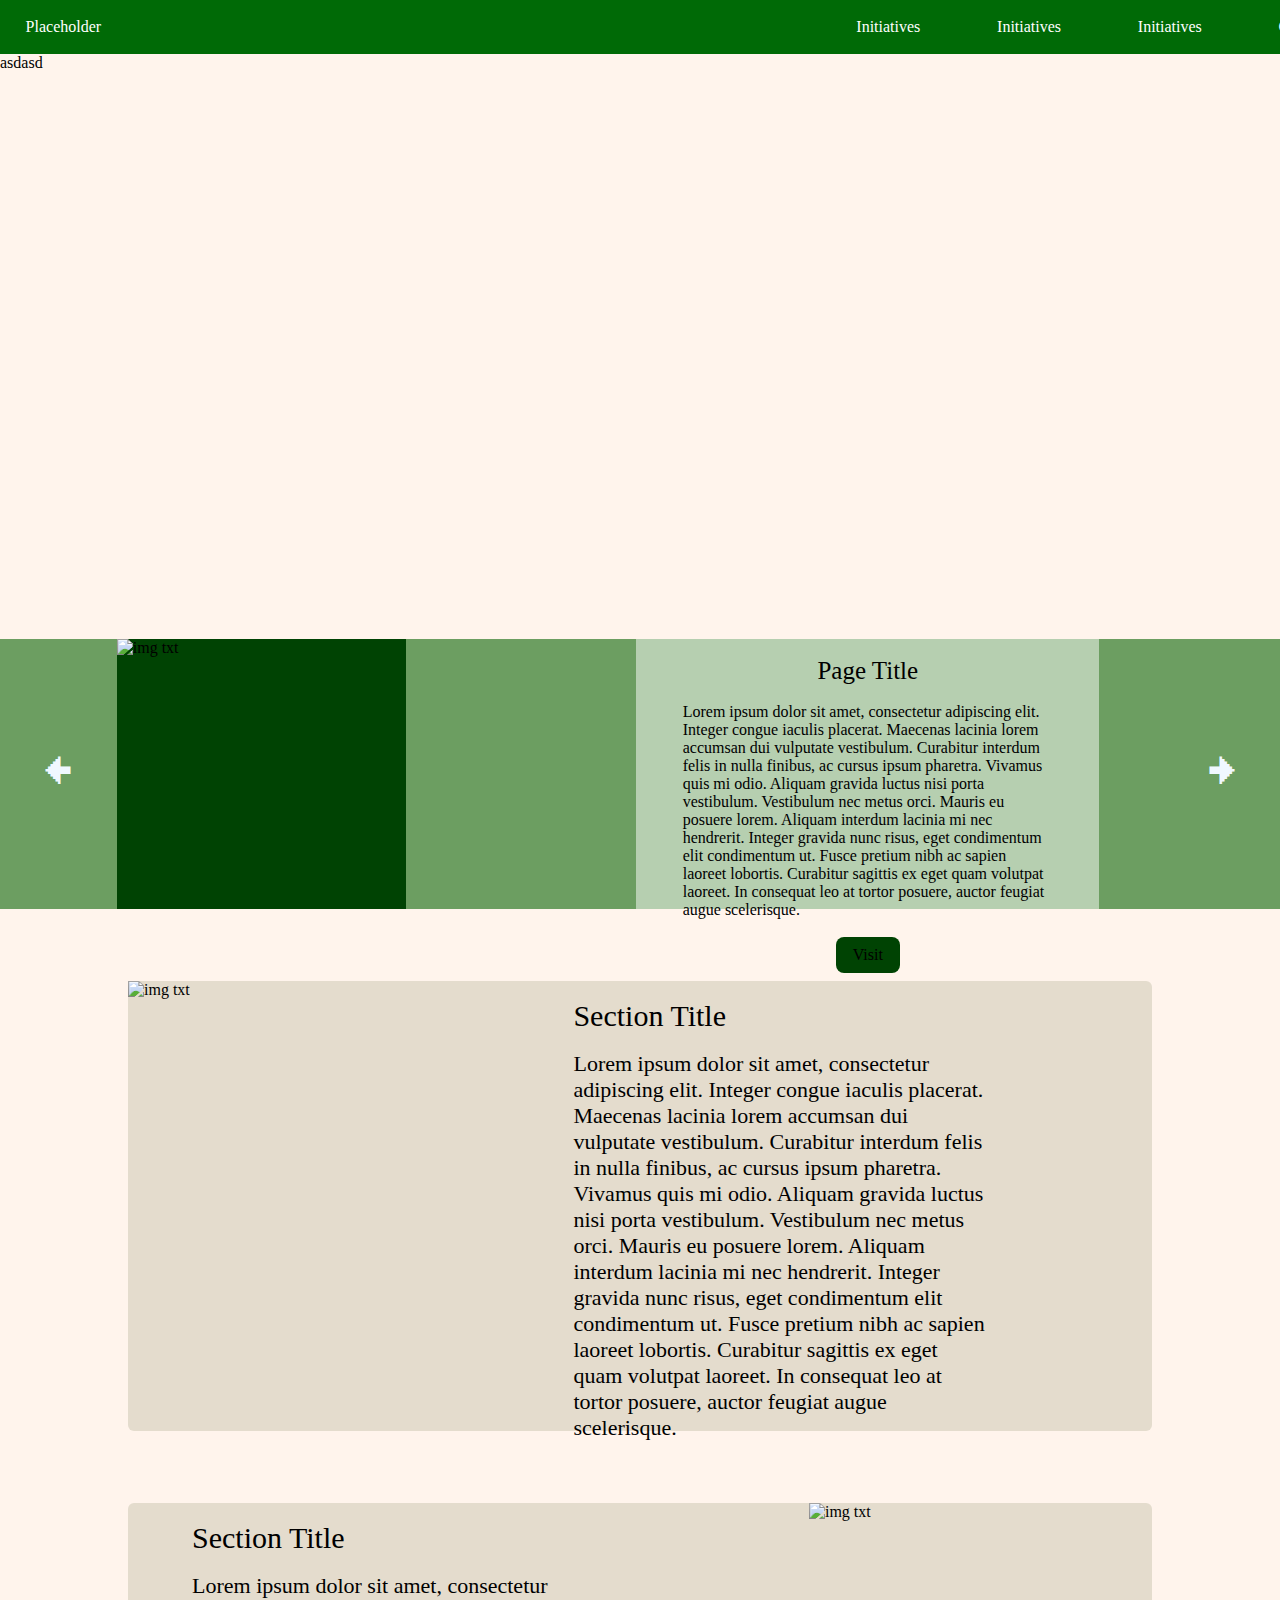
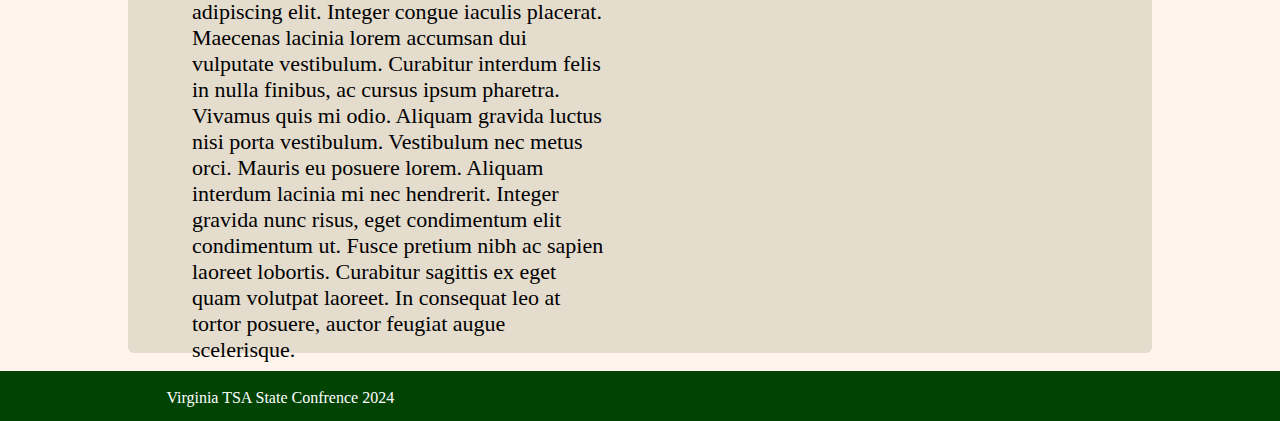
==== index.html @ 51d0a221 "added content to single page" ====
<!DOCTYPE html>
<html lang="en">
<head>
    <meta charset="UTF-8">
    <title>Webmaster-2024</title>
    <link href="/styles/index.css" rel="stylesheet">
    <script type="module" src="./scripts/index.js"></script>
</head>
<body>
    <div id="pg-content">
        <div id="header">
            <div id="nav-bar" class="flex-container">
                <a href="./index.html">
                    <div id="logo">
                        <p> Placeholder </p>
                    </div>
                </a>
                <a href="./initiatives.html">
                    <div class="nav-btn flex-child ml-auto">
                        <p> Initiatives </p>
                    </div>
                </a>
                <a href="./initiatives.html">
                    <div class="nav-btn flex-child ml-auto">
                        <p> Initiatives </p>
                    </div>
                </a>
                <a href="./initiatives.html">
                    <div class="nav-btn flex-child ml-auto">
                        <p> Initiatives </p>
                    </div>
                </a>
                <a href="./initiatives.html">
                    <div class="nav-btn flex-child ml-auto">
                        <p> Credits </p>
                    </div>
                </a>
            </div>
        </div>

        <div id="splash-screen" class="test">
            asdasd
        </div>

        <div id="pages" class="flex-container">
            <div id="slider-switch-l">
                <p>🠜</p>
            </div>
            <div id="slider-img">
                <img src="smth.png" alt="img txt">
            </div>
            <div id="slider-block">
                <div id="slider-title">
                    <p id="slider-title-txt">Page Title</p>
                </div>
                <div id="slider-text">
                    <p id="slider-text-txt">Lorem ipsum dolor sit amet, consectetur adipiscing elit. Integer congue iaculis placerat. Maecenas lacinia lorem accumsan dui vulputate vestibulum. Curabitur interdum felis in nulla finibus, ac cursus ipsum pharetra. Vivamus quis mi odio. Aliquam gravida luctus nisi porta vestibulum. Vestibulum nec metus orci. Mauris eu posuere lorem. Aliquam interdum lacinia mi nec hendrerit. Integer gravida nunc risus, eget condimentum elit condimentum ut. Fusce pretium nibh ac sapien laoreet lobortis. Curabitur sagittis ex eget quam volutpat laoreet. In consequat leo at tortor posuere, auctor feugiat augue scelerisque.</p>
                </div>
                <a id="slider-link">
                    <div id="slider-btn">
                        <p>Visit</p>
                    </div>
                </a>
            </div>
            <div id="slider-switch-r">
                <p>🠞</p>
            </div>
        </div>

        <div class="info-container flex-container background-l">
            <div class="info-container-image">
                <img src="smth.png" alt="img txt">
            </div>
            <div class="info-block">
                <div class="info-block-title">
                    <p>Section Title</p>
                </div>
                <div class="info-block-text">
                    <p>Lorem ipsum dolor sit amet, consectetur adipiscing elit. Integer congue iaculis placerat. Maecenas lacinia lorem accumsan dui vulputate vestibulum. Curabitur interdum felis in nulla finibus, ac cursus ipsum pharetra. Vivamus quis mi odio. Aliquam gravida luctus nisi porta vestibulum. Vestibulum nec metus orci. Mauris eu posuere lorem. Aliquam interdum lacinia mi nec hendrerit. Integer gravida nunc risus, eget condimentum elit condimentum ut. Fusce pretium nibh ac sapien laoreet lobortis. Curabitur sagittis ex eget quam volutpat laoreet. In consequat leo at tortor posuere, auctor feugiat augue scelerisque.</p>
                </div>
            </div>
        </div>

        <div class="info-container flex-container background-l">
            <div class="info-block">
                <div class="info-block-title">
                    <p>Section Title</p>
                </div>
                <div class="info-block-text">
                    <p>Lorem ipsum dolor sit amet, consectetur adipiscing elit. Integer congue iaculis placerat. Maecenas lacinia lorem accumsan dui vulputate vestibulum. Curabitur interdum felis in nulla finibus, ac cursus ipsum pharetra. Vivamus quis mi odio. Aliquam gravida luctus nisi porta vestibulum. Vestibulum nec metus orci. Mauris eu posuere lorem. Aliquam interdum lacinia mi nec hendrerit. Integer gravida nunc risus, eget condimentum elit condimentum ut. Fusce pretium nibh ac sapien laoreet lobortis. Curabitur sagittis ex eget quam volutpat laoreet. In consequat leo at tortor posuere, auctor feugiat augue scelerisque.</p>
                </div>
            </div>
            <div class="info-container-image">
                <img src="smth.png" alt="img txt">
            </div>
        </div>

        <div id="footer" class="background-d flex-container">
            <div id="description">
                <p class="white-txt">Virginia TSA State Confrence 2024</p>
            </div>
        </div>
    </div>
</body>
---- styles/index.css ----
body {
    margin: 0;
    padding: 0;

    font-family: "Berlin Sans FB";
}

p {
    margin: 0;
}

h1 {
    margin: 0;
}

ul {
    list-style-type: none;
    padding: 0;
    margin: 0;
}

li {
    list-style-type: none;
    padding: 0;
    margin: 0;
}

a {
    text-decoration: none;
    color: inherit;
}

#pg-content {
    background: #fff4ec;
}

.test {
    height: 50vh;
}

#header {
    background-color: #006a06;
    color: white;
    height: 6vh;
}

#nav-bar {
    height: 1vh;
    padding-bottom: 3vh;
}

#logo {
    margin-left: 2vw;
    margin-right: 55vw;
    padding-top: 2vh;
}

.nav-btn {
    padding-top: 2vh;
    padding-bottom: 3vh;
    padding-left: 1vw;
    padding-right: 1vw;
    margin-right: 1vw;
    height: 1vh;
    width: auto;
}

.nav-btn:hover {
    background: #004303;

    transition: background 0.5s;
}

.nav-btn * {
    height: 1vh;
    width: auto;

    text-align: center;
}

.flex-container {
    display: flex;
    gap: 3vw;
}

.flex-child {
    flex: 1;
}

.ml-auto {
    margin-left: auto;
}

#splash-screen {
    height: 65vh;
}

#pages {
    height: 30vh;
    background: #6c9e61;
}

#slider-img {
    margin-left: 0;
    width: 25vw;
    height: 30vh;
    margin-right: 10vw;

    background-color: #004303;
}

#slider-block {
    margin-left: 5vw;
    width: 40vw;
    height: 30vh;
    margin-right: 5vw;

    background-color: rgba(255, 255, 255, 0.5);

    color: black;
}

#slider-title {
    width: 80%;
    margin-left: 10%;

    font-size: 25px;
}

#slider-title * {
    max-width: fit-content;
    margin-inline: auto;

    margin-top: 2vh;
    margin-bottom: 2vh;
}

#slider-text {
    width: 80%;
    margin-left: 10%;

    margin-bottom: auto;
}

#slider-text * {
    max-width: fit-content;
    margin-inline: auto;
}

#slider-btn {
    width: 5vw;
    height: 4vh;

    border-radius: 8px;

    background-color: #004303;

    margin-inline: auto;
}

#slider-btn * {
    margin-top: 2vh;
    padding-top: 1vh;

    max-width: fit-content;
    margin-inline: auto;
}

#slider-switch-l {
    margin-top: 12vh;
    height: 1vh;
    margin-left: 3vw;

    color: aliceblue;

    font-size: 40px;

    z-index: 10;
}

#slider-switch-r {
    margin-top: 12vh;
    height: 1vh;
    margin-right: 3vw;

    color: aliceblue;

    font-size: 40px;

    z-index: 10;
}

.info-container {
    margin-inline: auto;
    width: 80%;
    height: 50vh;

    margin-top: 8vh;
    margin-bottom: 2vh;

    border-radius: 6px;
}

.info-container-image {
    width: 30vw;
}

.info-block {
    width: 45vw;

    margin-right: 5vw;
    margin-left: 5vw;
}

.info-block-title * {
    font-size: 30px;

    margin-top: 2vh;
    margin-inline: auto;
}

.info-block-text * {
    margin-top: 2vh;

    font-size: 22px;

    width: 80%;
}

.black-txt {
    color: black;
}

.white-txt {
    color: white;
}

.background-l {
    background-color: #e4dccd;
}

.background-h {
    background-color: #006a06;
}

.background-d {
    background-color: #004303;
}

#footer {
    height: 5.5vh;

    padding-left: 3vw;
}

#description {
    margin-top: 2vh;
    margin-bottom: 2vh;
    margin-left: 10vw;
}

#creators {
    margin-left: 50vw;
}
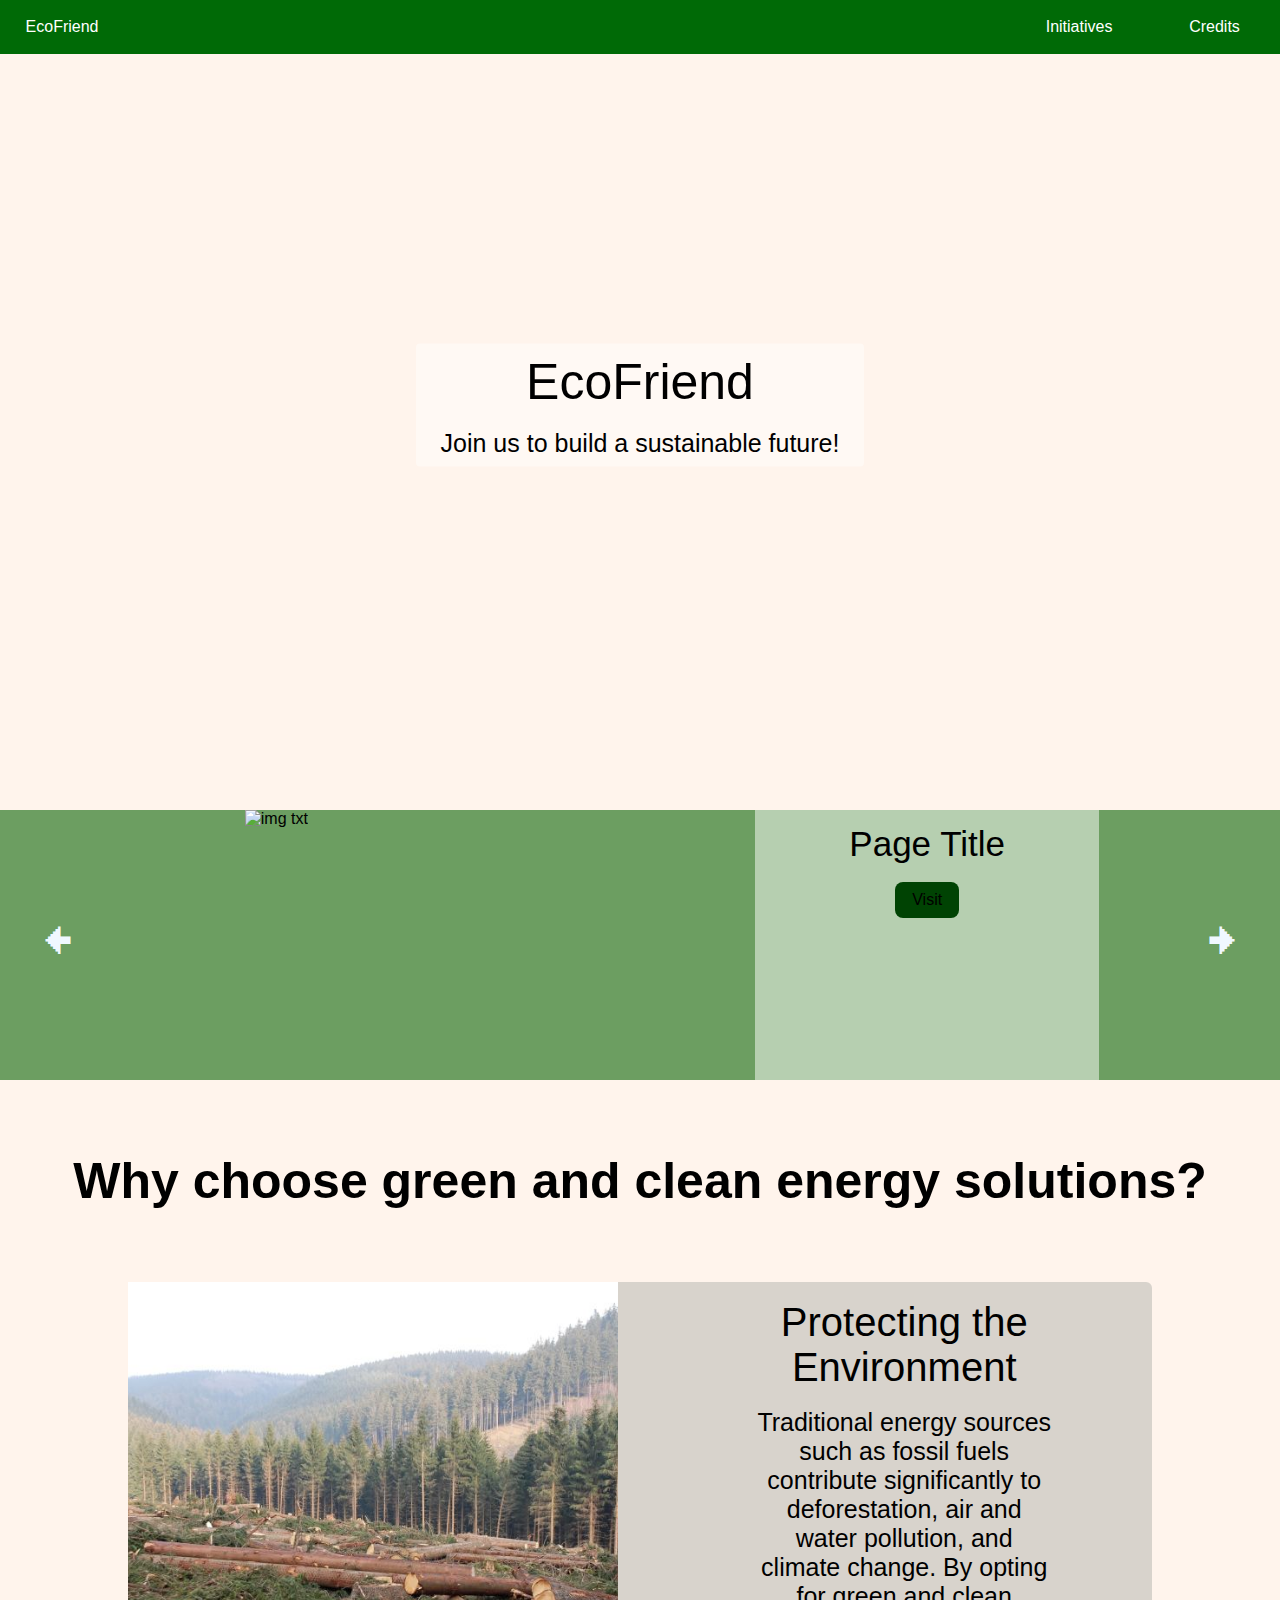
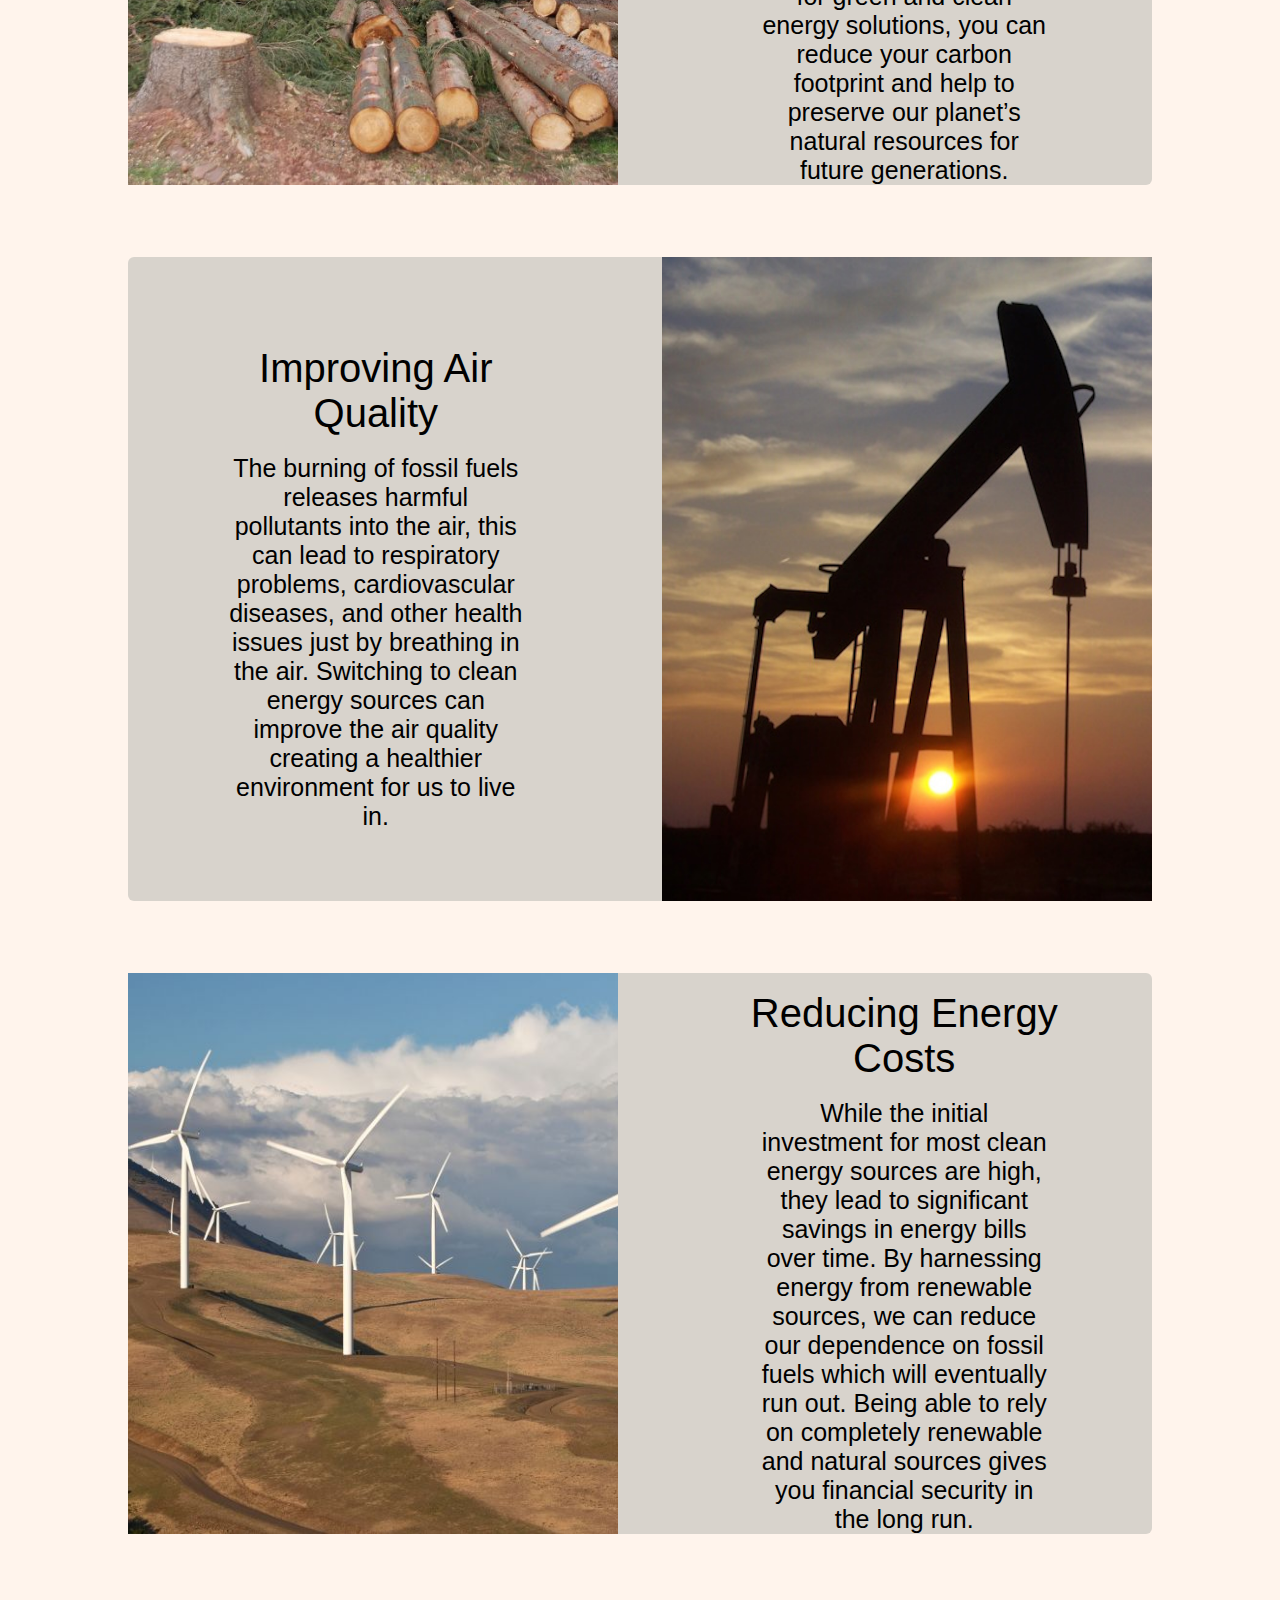
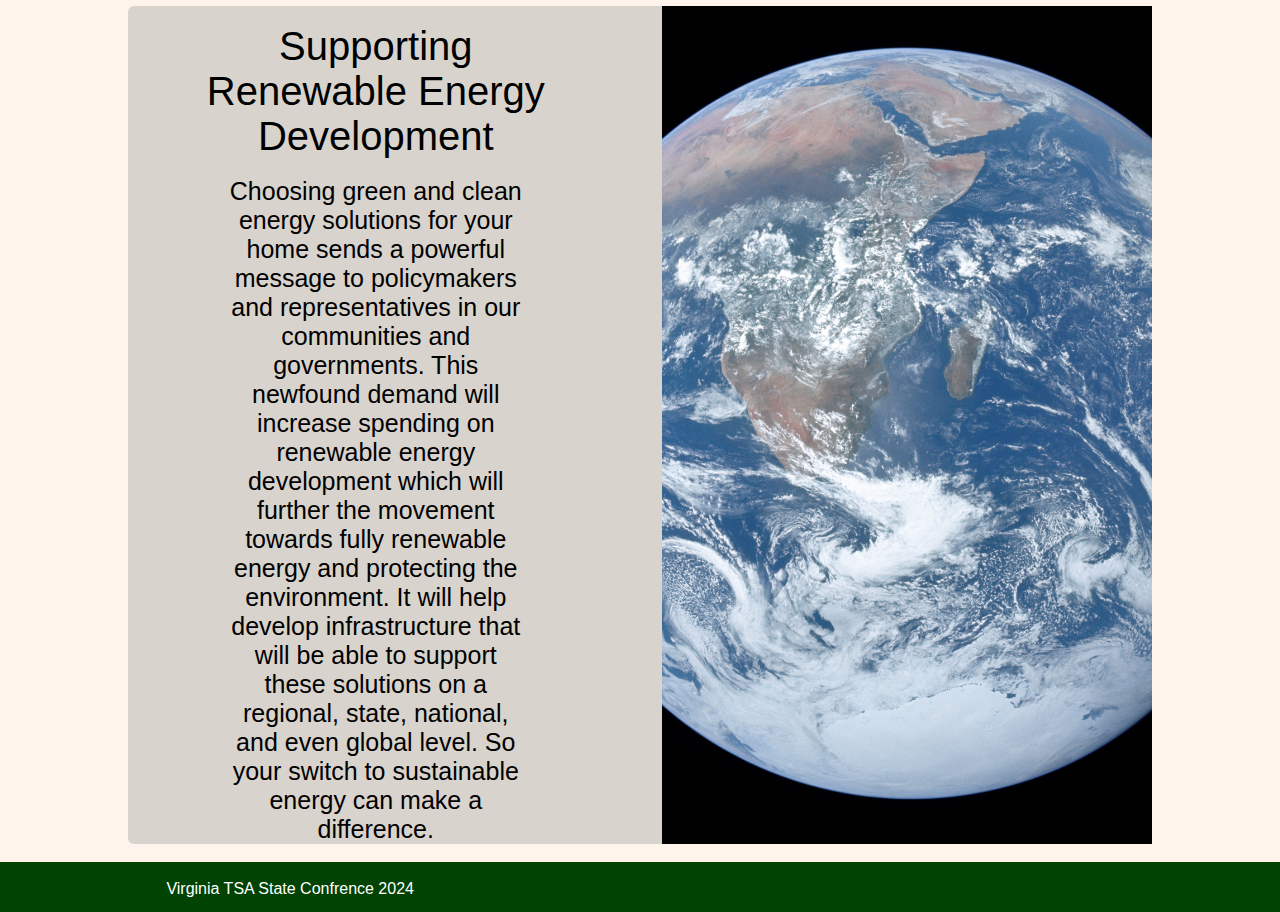
==== commit 626a1ea6: "Home page done" ====
--- a/index.html
+++ b/index.html
@@ -12,17 +12,7 @@
             <div id="nav-bar" class="flex-container">
                 <a href="./index.html">
                     <div id="logo">
-                        <p> Placeholder </p>
-                    </div>
-                </a>
-                <a href="./initiatives.html">
-                    <div class="nav-btn flex-child ml-auto">
-                        <p> Initiatives </p>
-                    </div>
-                </a>
-                <a href="./initiatives.html">
-                    <div class="nav-btn flex-child ml-auto">
-                        <p> Initiatives </p>
+                        <p> EcoFriend </p>
                     </div>
                 </a>
                 <a href="./initiatives.html">
@@ -38,23 +28,30 @@
             </div>
         </div>
 
-        <div id="splash-screen" class="test">
-            asdasd
+        <div id="splash-screen">
+            <div id="home">
+                <div id="home-title">
+                    EcoFriend
+                </div>
+                <div id="statement">
+                    Join us to build a sustainable future!
+                </div>
+            </div>
         </div>
 
         <div id="pages" class="flex-container">
             <div id="slider-switch-l">
                 <p>🠜</p>
             </div>
-            <div id="slider-img">
-                <img src="smth.png" alt="img txt">
+            <div id="slider-img-space">
+                <img id="slider-img" src="" alt="img txt">
             </div>
             <div id="slider-block">
                 <div id="slider-title">
                     <p id="slider-title-txt">Page Title</p>
                 </div>
                 <div id="slider-text">
-                    <p id="slider-text-txt">Lorem ipsum dolor sit amet, consectetur adipiscing elit. Integer congue iaculis placerat. Maecenas lacinia lorem accumsan dui vulputate vestibulum. Curabitur interdum felis in nulla finibus, ac cursus ipsum pharetra. Vivamus quis mi odio. Aliquam gravida luctus nisi porta vestibulum. Vestibulum nec metus orci. Mauris eu posuere lorem. Aliquam interdum lacinia mi nec hendrerit. Integer gravida nunc risus, eget condimentum elit condimentum ut. Fusce pretium nibh ac sapien laoreet lobortis. Curabitur sagittis ex eget quam volutpat laoreet. In consequat leo at tortor posuere, auctor feugiat augue scelerisque.</p>
+                    <p id="slider-text-txt"></p>
                 </div>
                 <a id="slider-link">
                     <div id="slider-btn">
@@ -67,16 +64,18 @@
             </div>
         </div>
 
+        <h1 style="text-align: center; margin-top: 8vh; font-size: 50px">Why choose green and clean energy solutions?</h1>
+
         <div class="info-container flex-container background-l">
             <div class="info-container-image">
-                <img src="smth.png" alt="img txt">
+                <img src="./resources/deforestation.jpg" alt="img txt">
             </div>
             <div class="info-block">
                 <div class="info-block-title">
-                    <p>Section Title</p>
+                    <p>Protecting the Environment</p>
                 </div>
                 <div class="info-block-text">
-                    <p>Lorem ipsum dolor sit amet, consectetur adipiscing elit. Integer congue iaculis placerat. Maecenas lacinia lorem accumsan dui vulputate vestibulum. Curabitur interdum felis in nulla finibus, ac cursus ipsum pharetra. Vivamus quis mi odio. Aliquam gravida luctus nisi porta vestibulum. Vestibulum nec metus orci. Mauris eu posuere lorem. Aliquam interdum lacinia mi nec hendrerit. Integer gravida nunc risus, eget condimentum elit condimentum ut. Fusce pretium nibh ac sapien laoreet lobortis. Curabitur sagittis ex eget quam volutpat laoreet. In consequat leo at tortor posuere, auctor feugiat augue scelerisque.</p>
+                    <p>Traditional energy sources such as fossil fuels contribute significantly to deforestation, air and water pollution, and climate change. By opting for green and clean energy solutions, you can reduce your carbon footprint and help to preserve our planet’s natural resources for future generations.</p>
                 </div>
             </div>
         </div>
@@ -84,14 +83,42 @@
         <div class="info-container flex-container background-l">
             <div class="info-block">
                 <div class="info-block-title">
-                    <p>Section Title</p>
+                    <p>Improving Air Quality</p>
                 </div>
                 <div class="info-block-text">
-                    <p>Lorem ipsum dolor sit amet, consectetur adipiscing elit. Integer congue iaculis placerat. Maecenas lacinia lorem accumsan dui vulputate vestibulum. Curabitur interdum felis in nulla finibus, ac cursus ipsum pharetra. Vivamus quis mi odio. Aliquam gravida luctus nisi porta vestibulum. Vestibulum nec metus orci. Mauris eu posuere lorem. Aliquam interdum lacinia mi nec hendrerit. Integer gravida nunc risus, eget condimentum elit condimentum ut. Fusce pretium nibh ac sapien laoreet lobortis. Curabitur sagittis ex eget quam volutpat laoreet. In consequat leo at tortor posuere, auctor feugiat augue scelerisque.</p>
+                    <p>The burning of fossil fuels releases harmful pollutants into the air, this can lead to respiratory problems, cardiovascular diseases, and other health issues just by breathing in the air. Switching to clean energy sources can improve the air quality creating a healthier environment for us to live in.</p>
                 </div>
             </div>
             <div class="info-container-image">
-                <img src="smth.png" alt="img txt">
+                <img src="./resources/oilWell.JPG" alt="img txt">
+            </div>
+        </div>
+
+        <div class="info-container flex-container background-l">
+            <div class="info-container-image">
+                <img src="./resources/windfarm.jpg" alt="img txt">
+            </div>
+            <div class="info-block">
+                <div class="info-block-title">
+                    <p>Reducing Energy Costs</p>
+                </div>
+                <div class="info-block-text">
+                    <p>While the initial investment for most clean energy sources are high, they lead to significant savings in energy bills over time. By harnessing energy from renewable sources, we can reduce our dependence on fossil fuels which will eventually run out. Being able to rely on completely renewable and natural sources gives you financial security in the long run.</p>
+                </div>
+            </div>
+        </div>
+
+        <div class="info-container flex-container background-l">
+            <div class="info-block">
+                <div class="info-block-title">
+                    <p>Supporting Renewable Energy Development</p>
+                </div>
+                <div class="info-block-text">
+                    <p>Choosing green and clean energy solutions for your home sends a powerful message to policymakers and representatives in our communities and governments. This newfound demand will increase spending on renewable energy development which will further the movement towards fully renewable energy and protecting the environment. It will help develop infrastructure that will be able to support these solutions on a regional, state, national, and even global level. So your switch to sustainable energy can make a difference.</p>
+                </div>
+            </div>
+            <div class="info-container-image">
+                <img src="./resources/earth.jpg" alt="img txt">
             </div>
         </div>
 
--- a/styles/index.css
+++ b/styles/index.css
@@ -2,7 +2,7 @@
     margin: 0;
     padding: 0;
 
-    font-family: "Berlin Sans FB";
+    font-family: Century Gothic, sans-serif;
 }
 
 p {
@@ -32,16 +32,20 @@
 
 #pg-content {
     background: #fff4ec;
-}
-
-.test {
-    height: 50vh;
+
+    min-height: 100vh;
 }
 
 #header {
     background-color: #006a06;
     color: white;
     height: 6vh;
+
+    width: 100%;
+
+    position: fixed;
+
+    z-index: 10;
 }
 
 #nav-bar {
@@ -51,15 +55,12 @@
 
 #logo {
     margin-left: 2vw;
-    margin-right: 55vw;
+    margin-right: 70vw;
     padding-top: 2vh;
 }
 
 .nav-btn {
-    padding-top: 2vh;
-    padding-bottom: 3vh;
-    padding-left: 1vw;
-    padding-right: 1vw;
+    padding: 2vh 1vw 3vh;
     margin-right: 1vw;
     height: 1vh;
     width: auto;
@@ -92,7 +93,45 @@
 }
 
 #splash-screen {
-    height: 65vh;
+    height: 90vh;
+    background-image: url("http://localhost:63342/webmaster-2024/resources/splash.jpg");
+    width: 100%;
+    background-attachment: fixed;
+    background-position: center;
+    background-repeat: no-repeat;
+    background-size: cover;
+}
+
+#home {
+    margin: 0;
+    position: absolute;
+    top: 45%;
+    left: 50%;
+    -ms-transform: translate(-50%, -50%);
+    transform: translate(-50%, -50%);
+
+    background: rgba(255, 255, 255, 0.45);
+
+    width: 35%;
+
+    border-radius: 4px;
+}
+
+#home-title {
+    margin-bottom: 2vh;
+    padding-top: 1vh;
+
+    text-align: center;
+
+    font-size: 50px;
+}
+
+#statement {
+    text-align: center;
+
+    font-size: 25px;
+
+    padding-bottom: 1vh;
 }
 
 #pages {
@@ -100,13 +139,23 @@
     background: #6c9e61;
 }
 
+#slider-img-space {
+    margin-left: 10vw;
+    width: 40vw;
+    height: 30vh;
+    margin-right: 5vw;
+}
+
 #slider-img {
-    margin-left: 0;
-    width: 25vw;
-    height: 30vh;
-    margin-right: 10vw;
-
-    background-color: #004303;
+    background-attachment: fixed;
+    background-position: center;
+    background-repeat: no-repeat;
+    background-size: cover;
+
+    max-width: 100%;
+    max-height: 100%;
+    width: auto;
+    height: 100%;
 }
 
 #slider-block {
@@ -124,14 +173,16 @@
     width: 80%;
     margin-left: 10%;
 
-    font-size: 25px;
+    font-size: 35px;
+
+    text-align: center;
 }
 
 #slider-title * {
     max-width: fit-content;
     margin-inline: auto;
 
-    margin-top: 2vh;
+    margin-top: 1.5vh;
     margin-bottom: 2vh;
 }
 
@@ -140,6 +191,10 @@
     margin-left: 10%;
 
     margin-bottom: auto;
+
+    font-size: 20px;
+
+    text-align: center;
 }
 
 #slider-text * {
@@ -175,7 +230,9 @@
 
     font-size: 40px;
 
-    z-index: 10;
+    z-index: 8;
+
+    cursor: pointer;
 }
 
 #slider-switch-r {
@@ -187,13 +244,15 @@
 
     font-size: 40px;
 
-    z-index: 10;
+    z-index: 8;
+
+    cursor: pointer;
 }
 
 .info-container {
     margin-inline: auto;
     width: 80%;
-    height: 50vh;
+    height: auto;
 
     margin-top: 8vh;
     margin-bottom: 2vh;
@@ -202,29 +261,61 @@
 }
 
 .info-container-image {
-    width: 30vw;
+    width: 75%;
+    height: auto;
+
+    margin-right: 0;
+    margin-left: auto;
+
+    overflow: hidden;
+
+    object-fit: cover;
+
+    display: flex;
+    justify-content: center;
+}
+
+.info-container-image * {
+    min-height: 100%;
+
+    margin-left: auto;
+
+    overflow: hidden;
+
+    object-fit: cover;
+
+    text-align: center;
 }
 
 .info-block {
     width: 45vw;
 
-    margin-right: 5vw;
-    margin-left: 5vw;
+    margin: auto 5vw;
 }
 
 .info-block-title * {
-    font-size: 30px;
+    font-size: 40px;
 
     margin-top: 2vh;
     margin-inline: auto;
+
+    text-align: center;
 }
 
 .info-block-text * {
     margin-top: 2vh;
 
-    font-size: 22px;
+    font-size: 25px;
 
     width: 80%;
+
+    margin-inline: auto;
+}
+
+
+.info-block-text {
+    text-align: center;
+
 }
 
 .black-txt {
@@ -236,7 +327,7 @@
 }
 
 .background-l {
-    background-color: #e4dccd;
+    background-color: #d8d3cc;
 }
 
 .background-h {
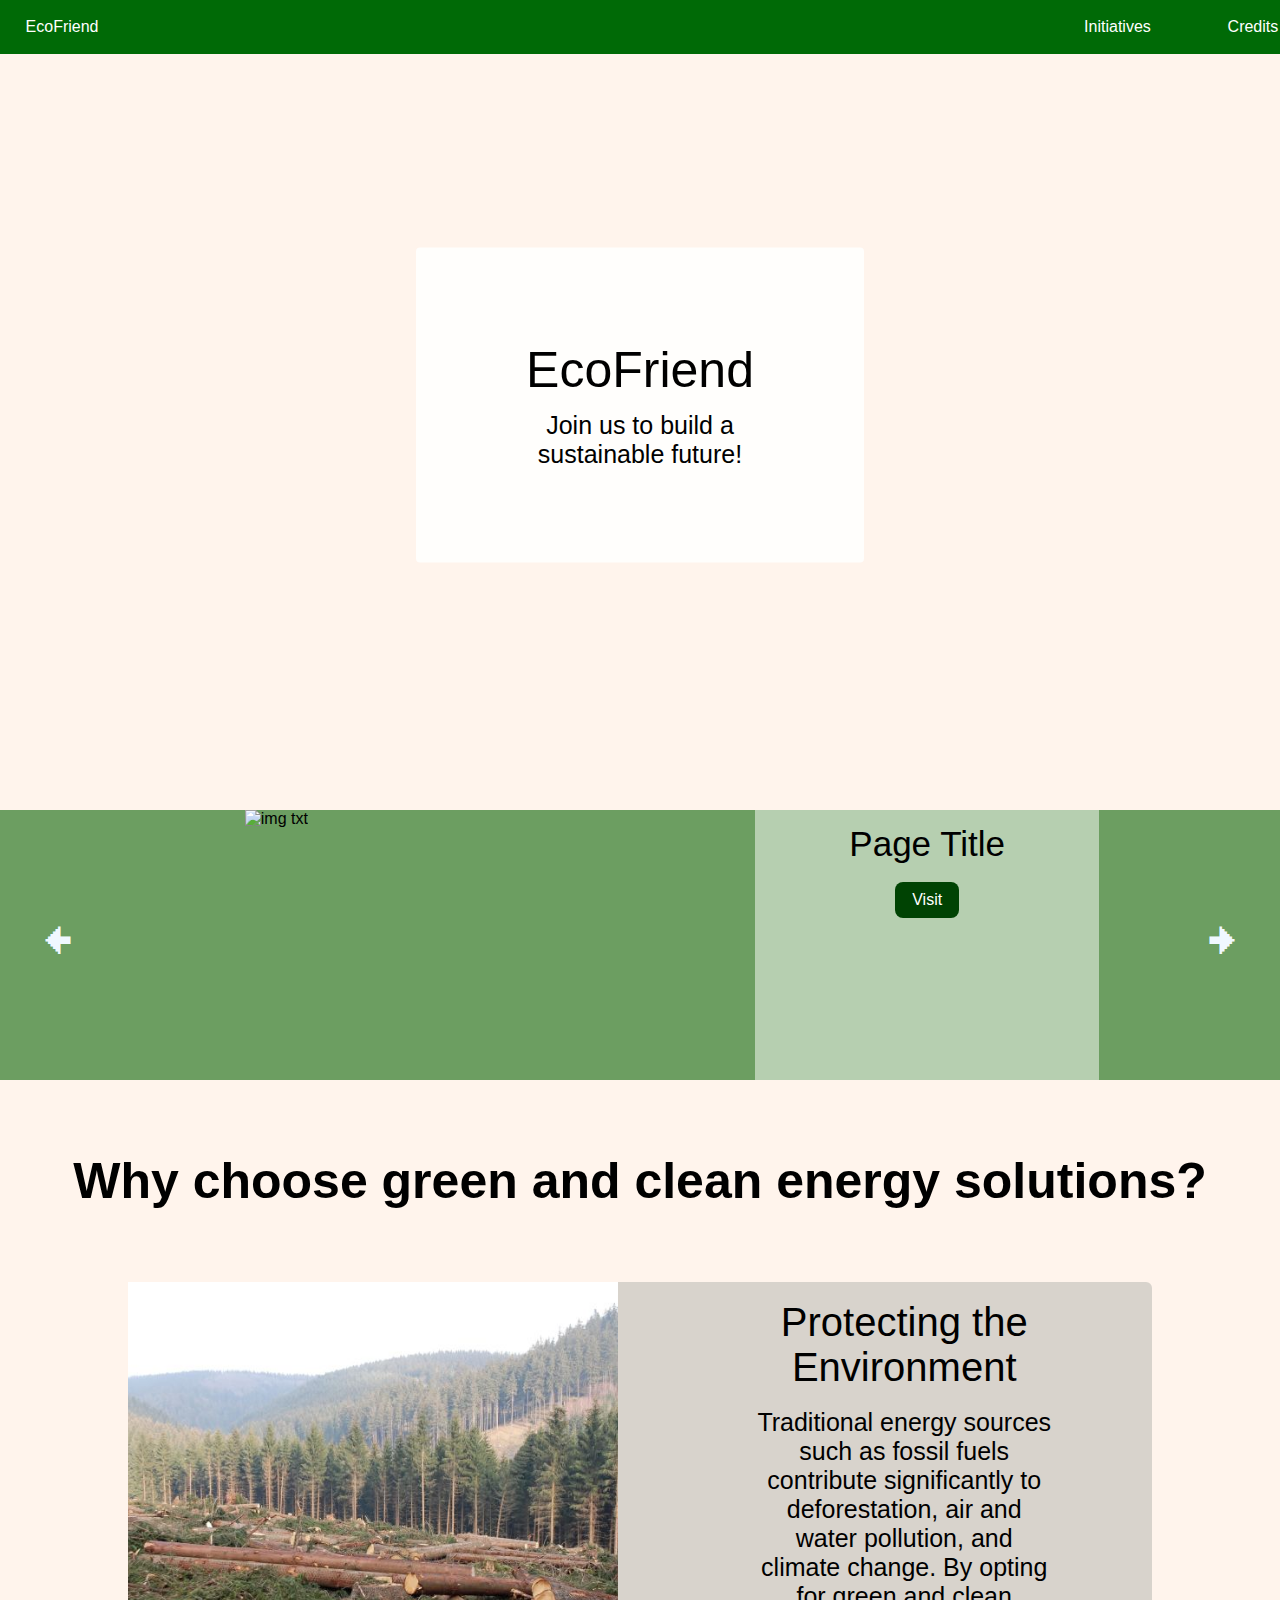
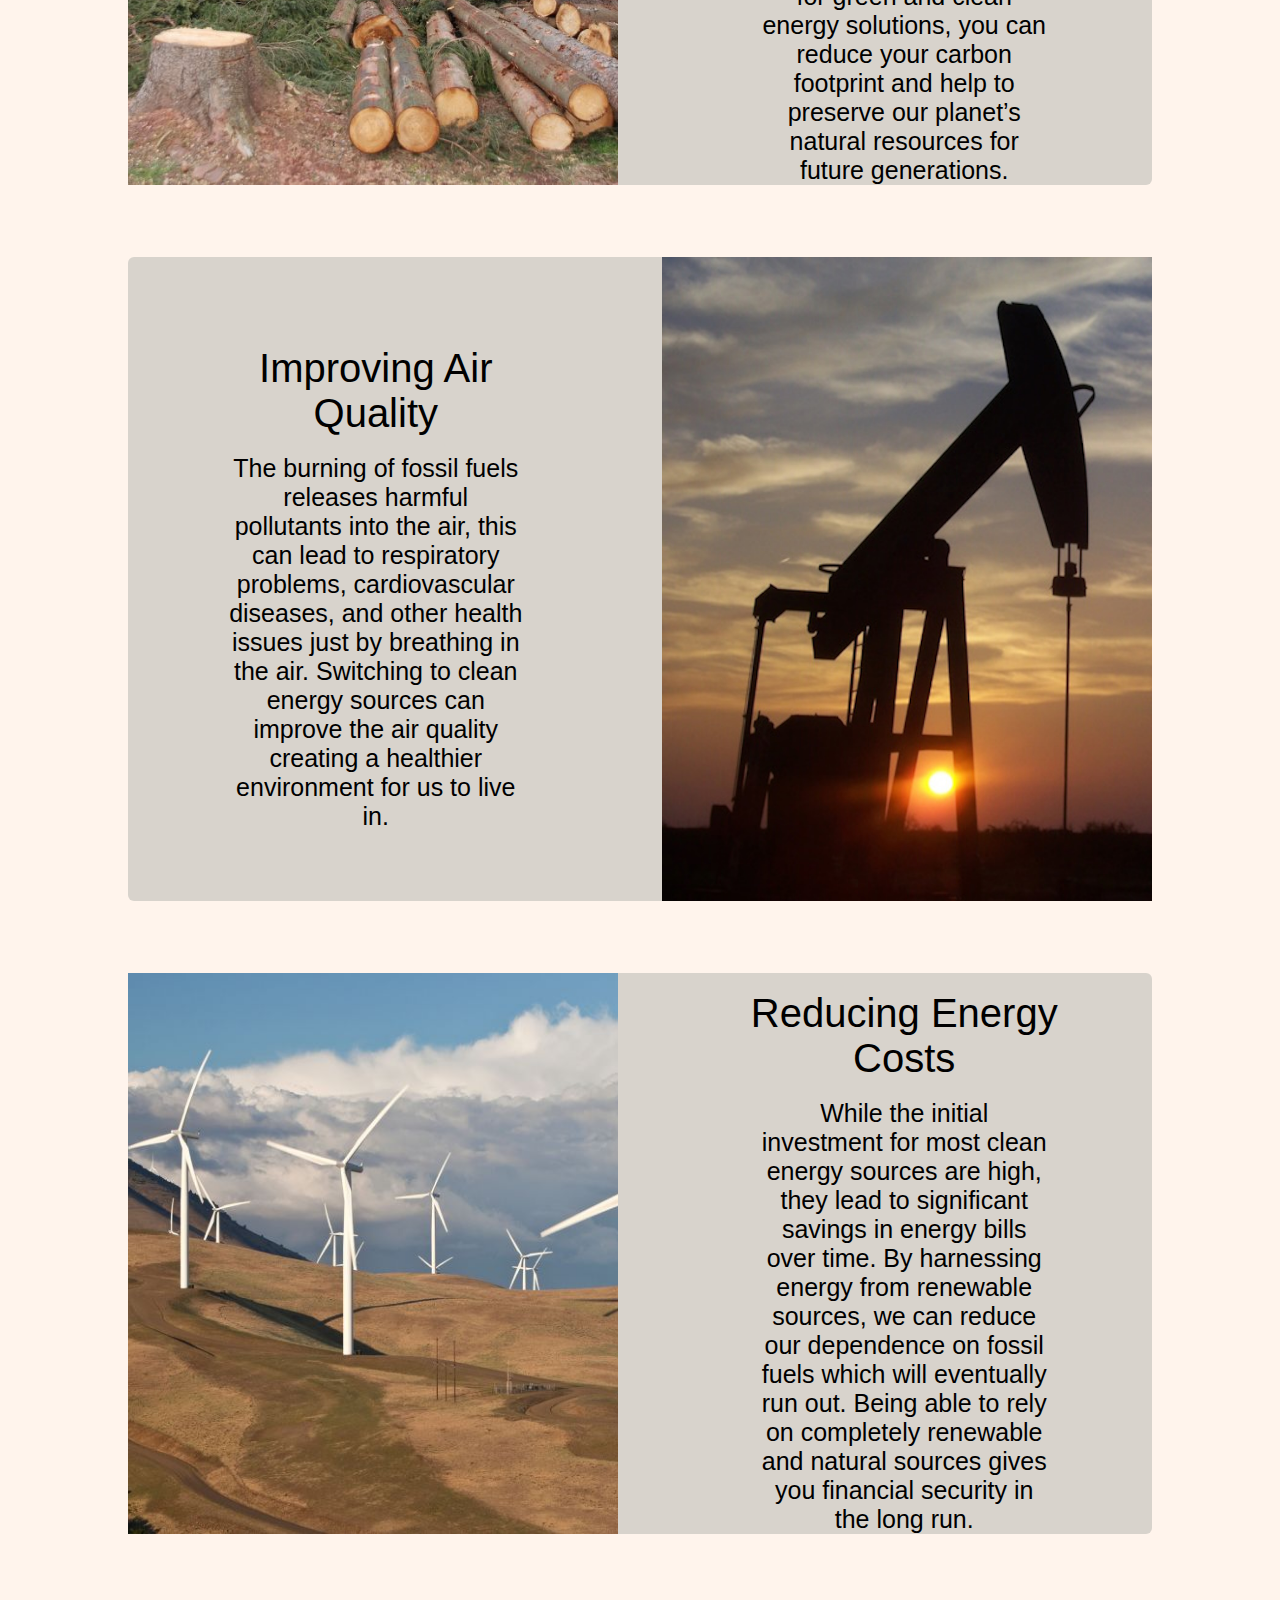
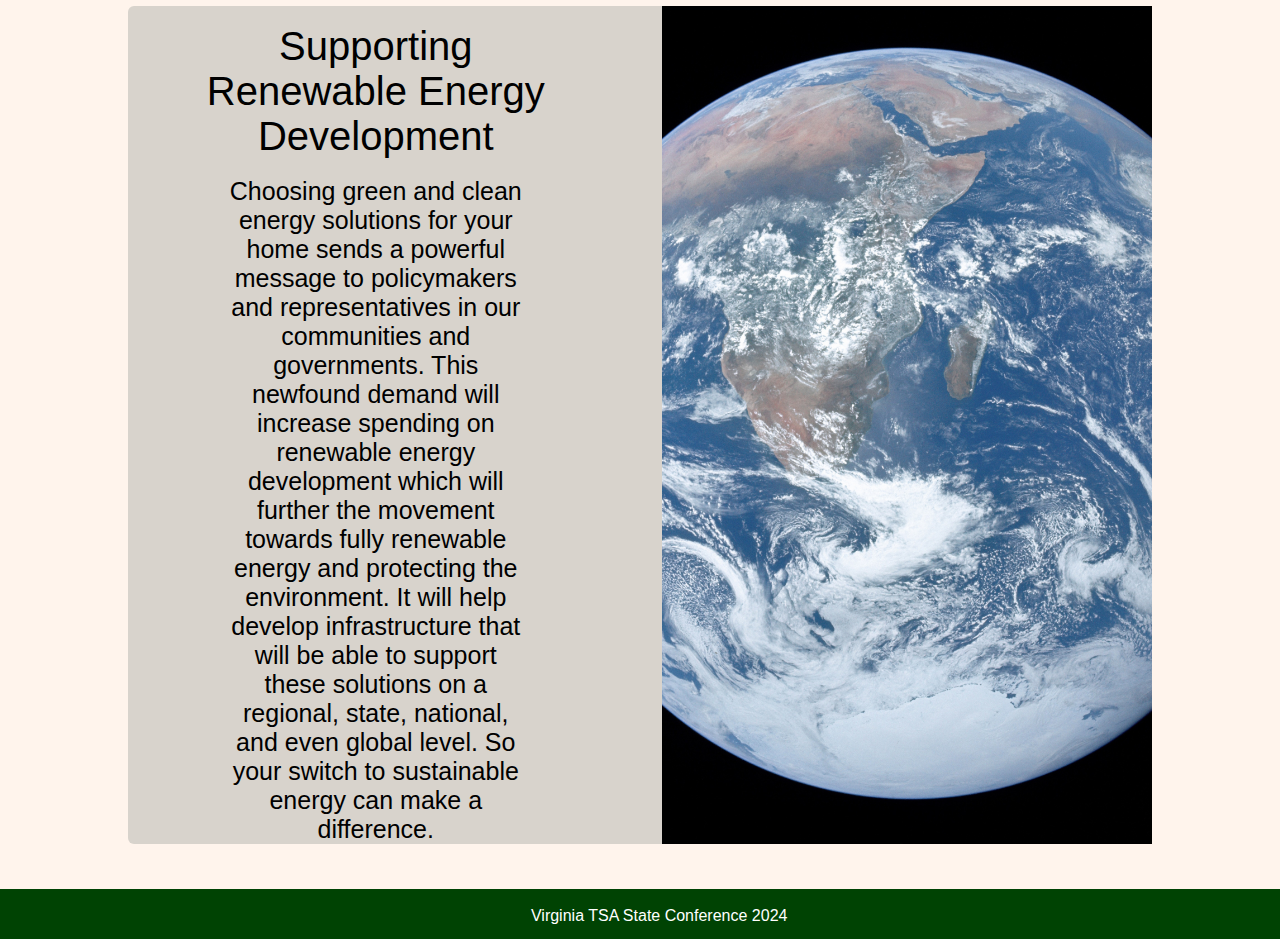
==== commit bd7a12de: "basically done" ====
--- a/index.html
+++ b/index.html
@@ -20,7 +20,7 @@
                         <p> Initiatives </p>
                     </div>
                 </a>
-                <a href="./initiatives.html">
+                <a href="./credits.html">
                     <div class="nav-btn flex-child ml-auto">
                         <p> Credits </p>
                     </div>
@@ -108,7 +108,7 @@
             </div>
         </div>
 
-        <div class="info-container flex-container background-l">
+        <div class="info-container flex-container background-l" style="margin-bottom: 5vh">
             <div class="info-block">
                 <div class="info-block-title">
                     <p>Supporting Renewable Energy Development</p>
@@ -124,7 +124,7 @@
 
         <div id="footer" class="background-d flex-container">
             <div id="description">
-                <p class="white-txt">Virginia TSA State Confrence 2024</p>
+                <p class="white-txt">Virginia TSA State Conference 2024</p>
             </div>
         </div>
     </div>
--- a/styles/index.css
+++ b/styles/index.css
@@ -55,7 +55,7 @@
 
 #logo {
     margin-left: 2vw;
-    margin-right: 70vw;
+    margin-right: 73vw;
     padding-top: 2vh;
 }
 
@@ -110,14 +110,30 @@
     -ms-transform: translate(-50%, -50%);
     transform: translate(-50%, -50%);
 
-    background: rgba(255, 255, 255, 0.45);
+    background: rgba(255, 255, 255, 0.85);
 
     width: 35%;
+    height: 35%;
 
     border-radius: 4px;
+
+    transition: all 0.5s ease-in-out;
+}
+
+#home:hover {
+    opacity: 0;
+
+    width: 35%;
+    height: 15%;
 }
 
 #home-title {
+    position: absolute;
+    top: 37.5%;
+    left: 50%;
+    -ms-transform: translate(-50%, -50%);
+    transform: translate(-50%, -50%);
+
     margin-bottom: 2vh;
     padding-top: 1vh;
 
@@ -127,6 +143,12 @@
 }
 
 #statement {
+    position: absolute;
+    top: 62.5%;
+    left: 50%;
+    -ms-transform: translate(-50%, -50%);
+    transform: translate(-50%, -50%);
+
     text-align: center;
 
     font-size: 25px;
@@ -211,6 +233,18 @@
     background-color: #004303;
 
     margin-inline: auto;
+
+    transition: all 0.5s ease-in-out;
+
+    color: white;
+}
+
+#slider-btn:hover {
+    background-color: #4d7850;
+
+    scale: 1.2;
+
+    color: black;
 }
 
 #slider-btn * {
@@ -346,8 +380,10 @@
 
 #description {
     margin-top: 2vh;
-    margin-bottom: 2vh;
-    margin-left: 10vw;
+    margin-bottom: 2.5vh;
+    margin-inline: auto;
+
+    text-align: center;
 }
 
 #creators {
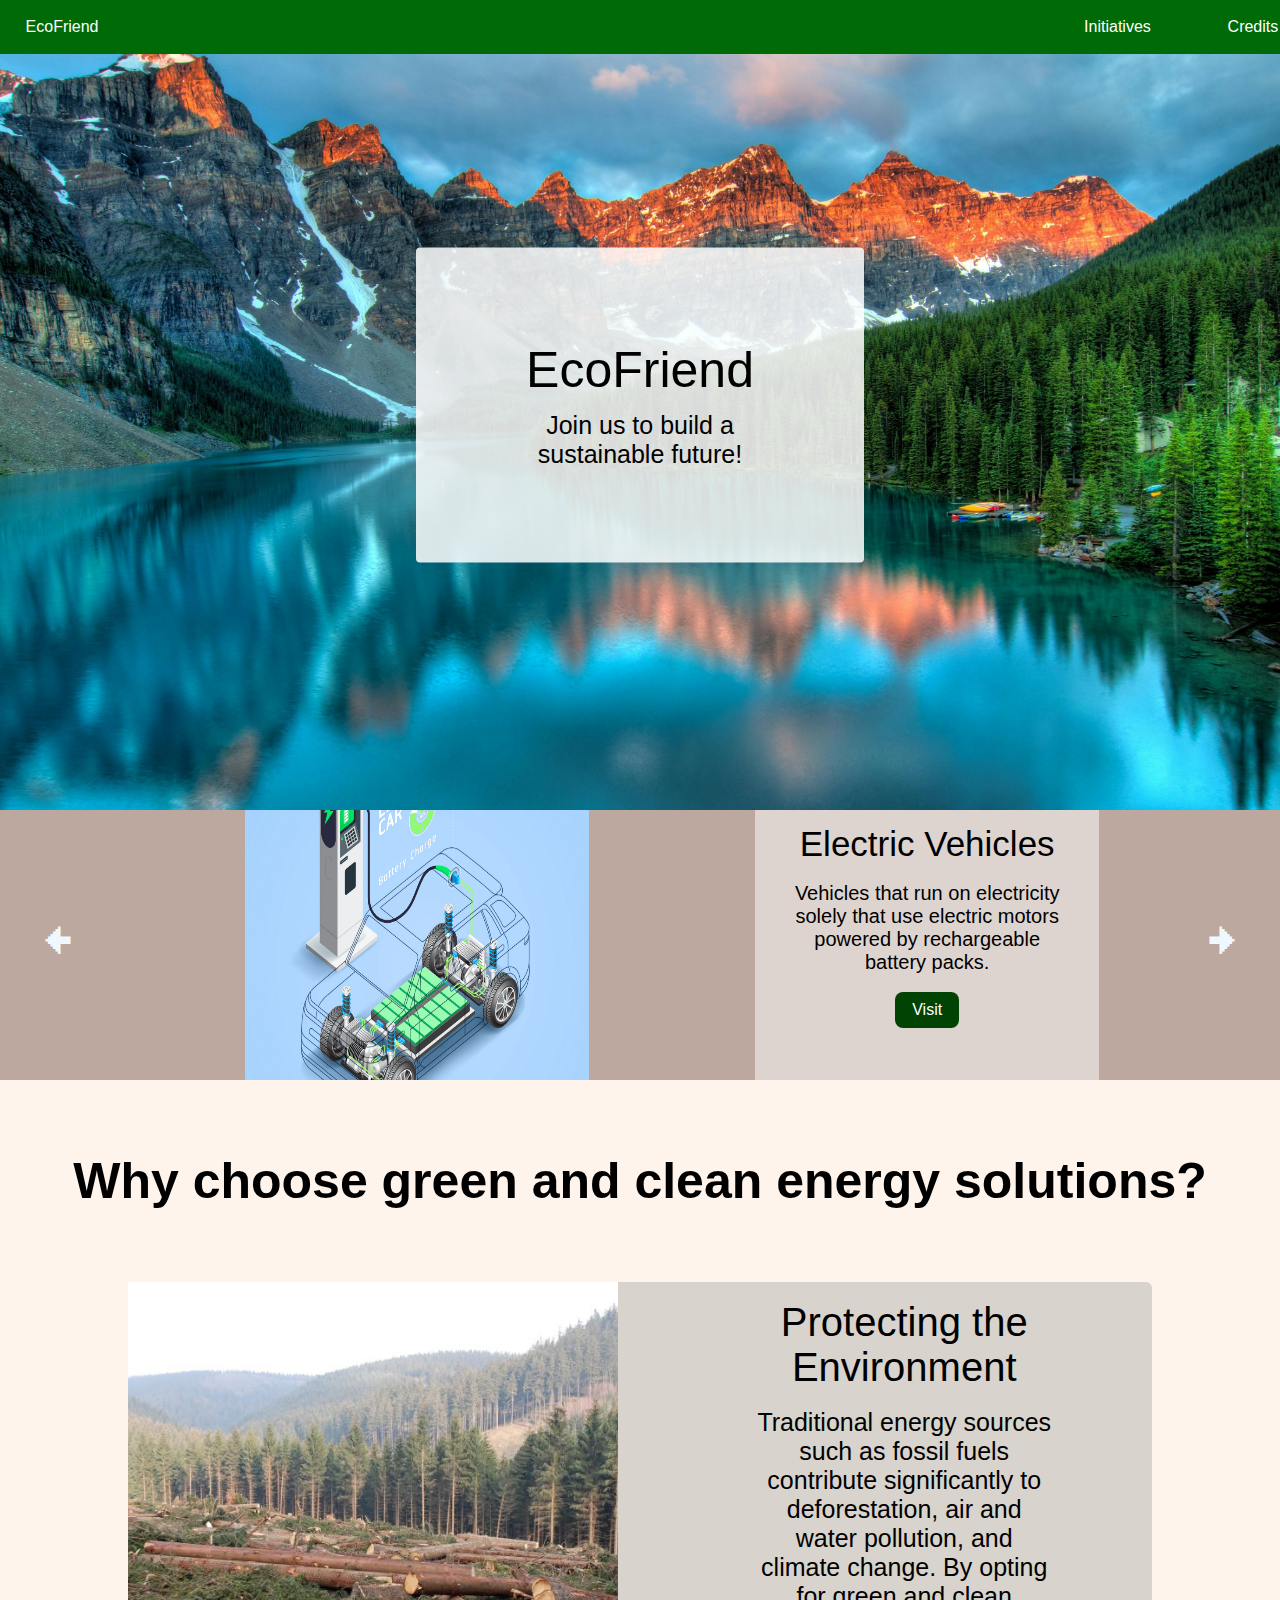
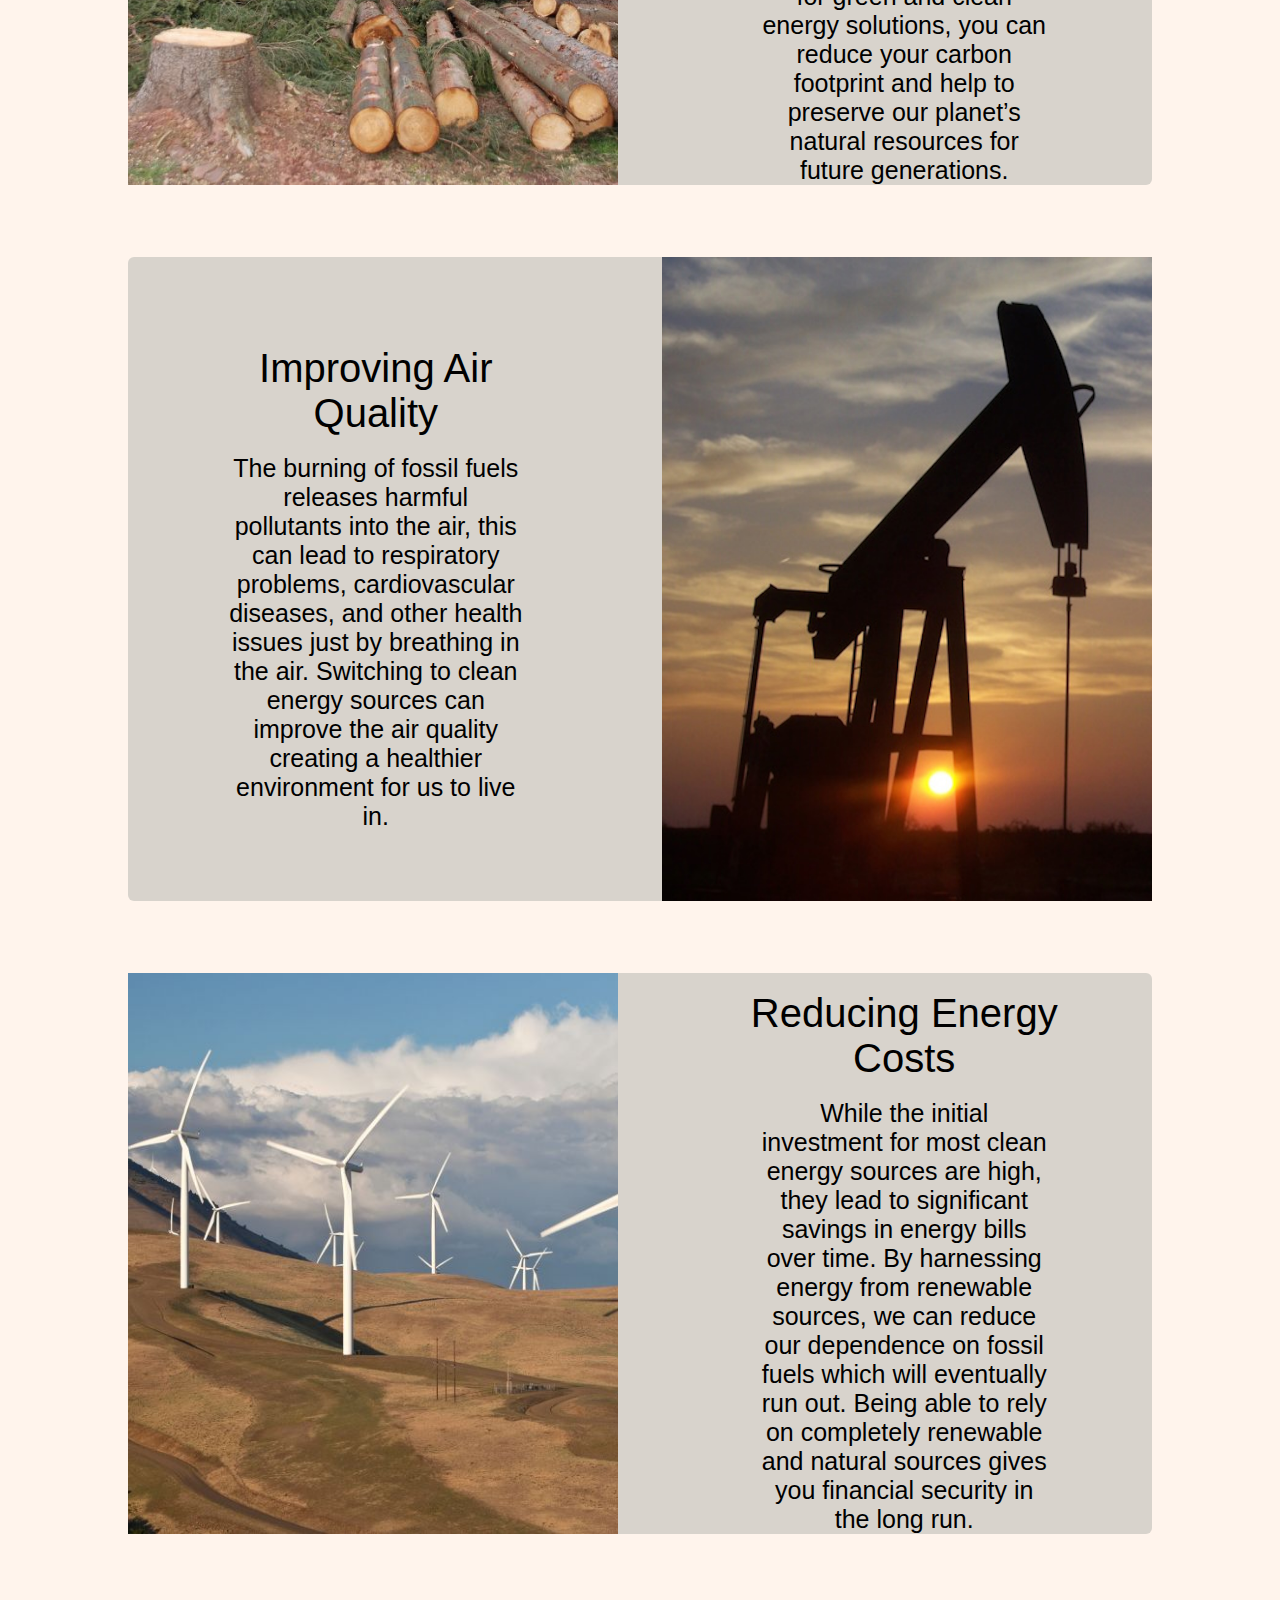
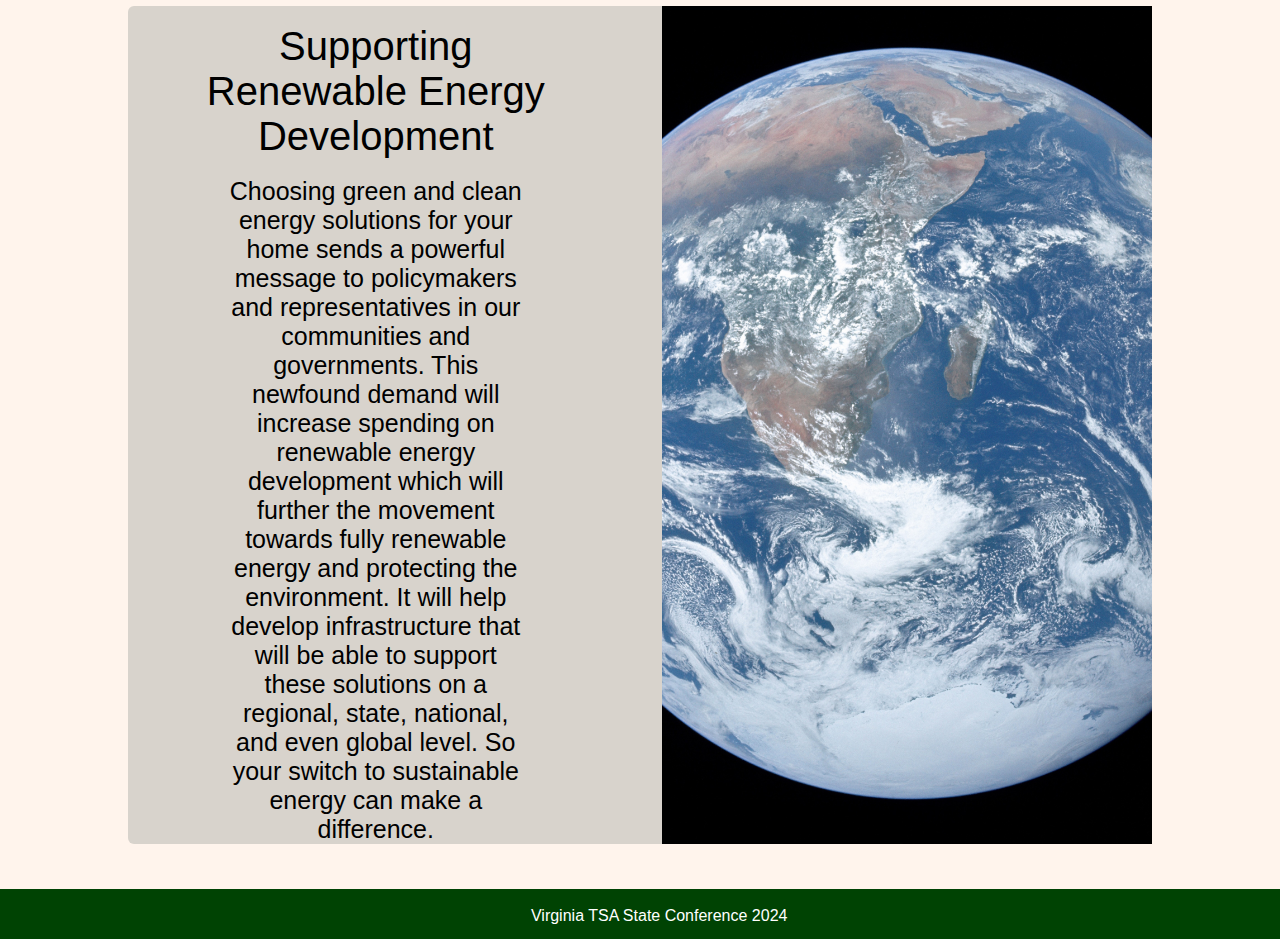
==== commit 868e1f2b: "a" ====
--- a/index.html
+++ b/index.html
@@ -3,24 +3,24 @@
 <head>
     <meta charset="UTF-8">
     <title>Webmaster-2024</title>
-    <link href="/styles/index.css" rel="stylesheet">
-    <script type="module" src="./scripts/index.js"></script>
+    <link href="https://dukky0.github.io/webmaster-2024/styles/index.css" rel="stylesheet">
+    <script type="module" src="./scripts/index.js" defer></script>
 </head>
 <body>
     <div id="pg-content">
         <div id="header">
             <div id="nav-bar" class="flex-container">
-                <a href="./index.html">
+                <a href="https://dukky0.github.io/webmaster-2024/index.html">
                     <div id="logo">
                         <p> EcoFriend </p>
                     </div>
                 </a>
-                <a href="./initiatives.html">
+                <a href="https://dukky0.github.io/webmaster-2024/initiatives.html">
                     <div class="nav-btn flex-child ml-auto">
                         <p> Initiatives </p>
                     </div>
                 </a>
-                <a href="./credits.html">
+                <a href="https://dukky0.github.io/webmaster-2024/credits.html">
                     <div class="nav-btn flex-child ml-auto">
                         <p> Credits </p>
                     </div>
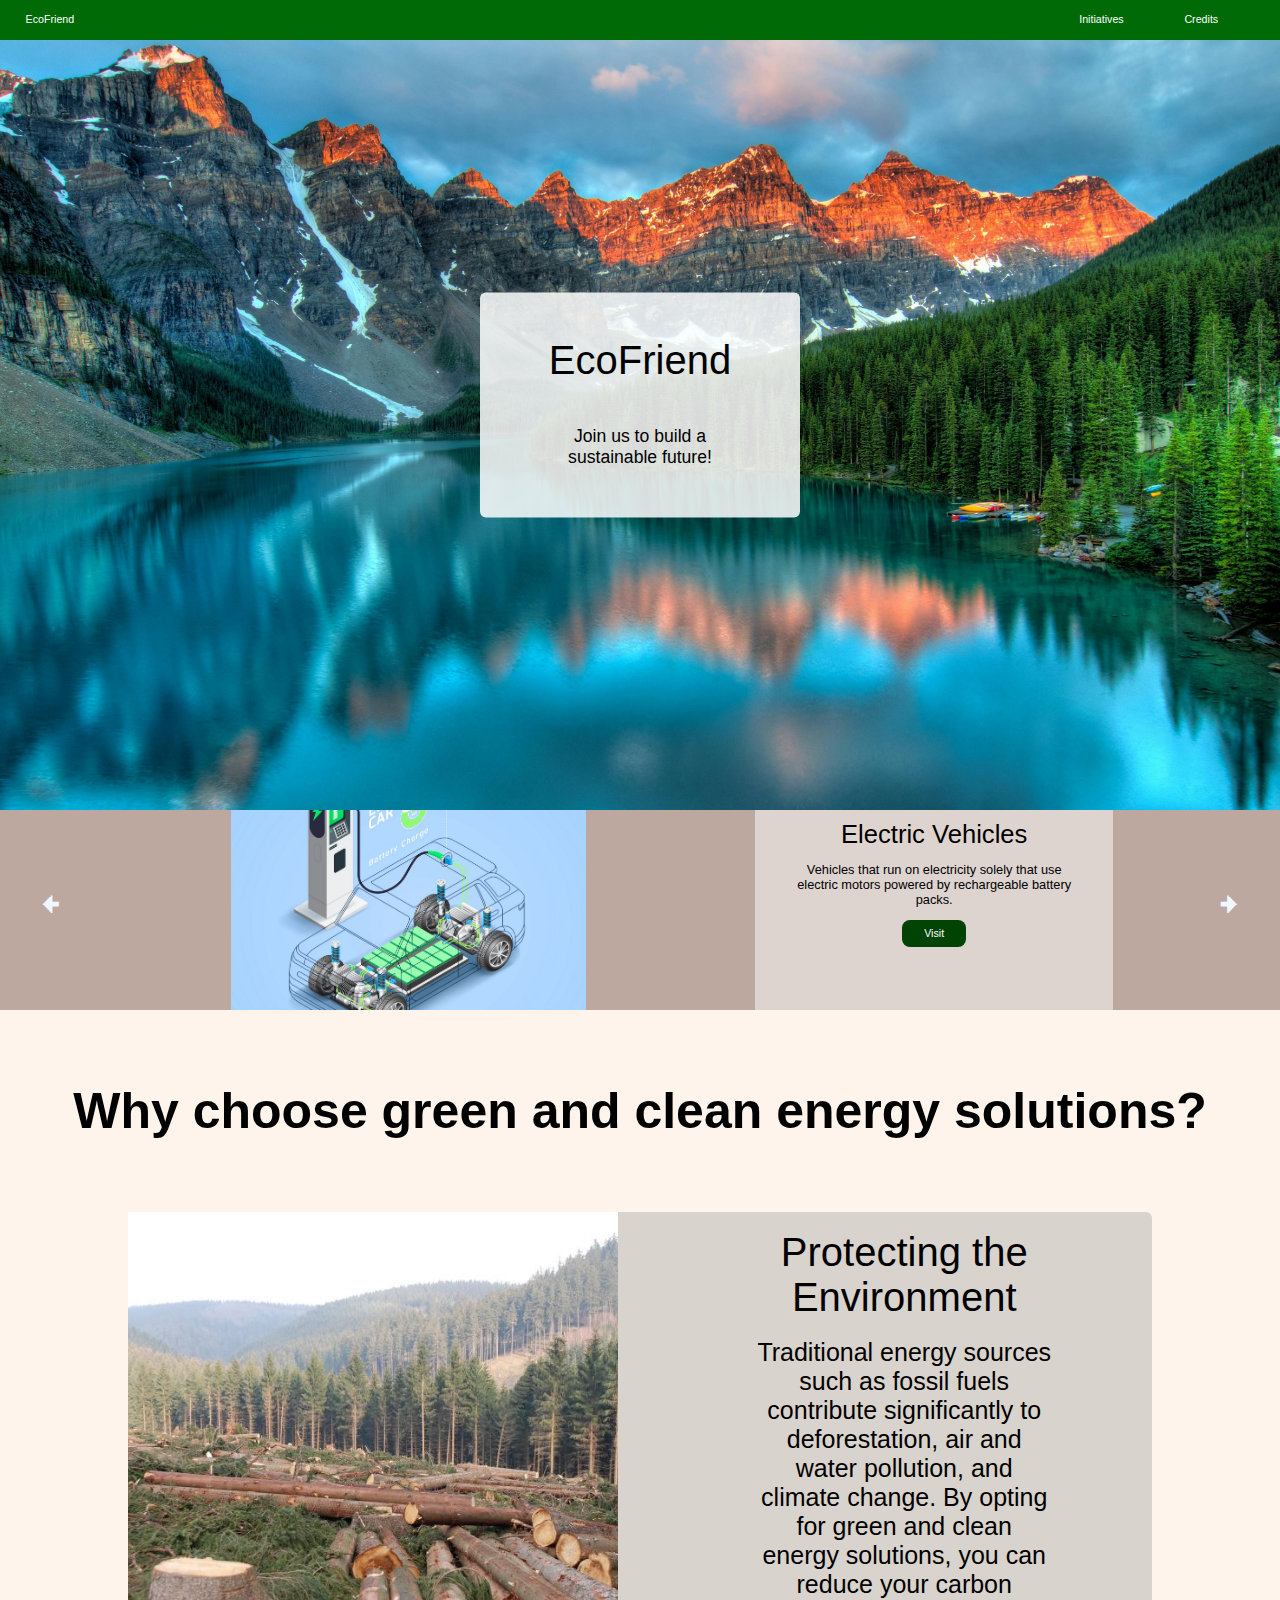
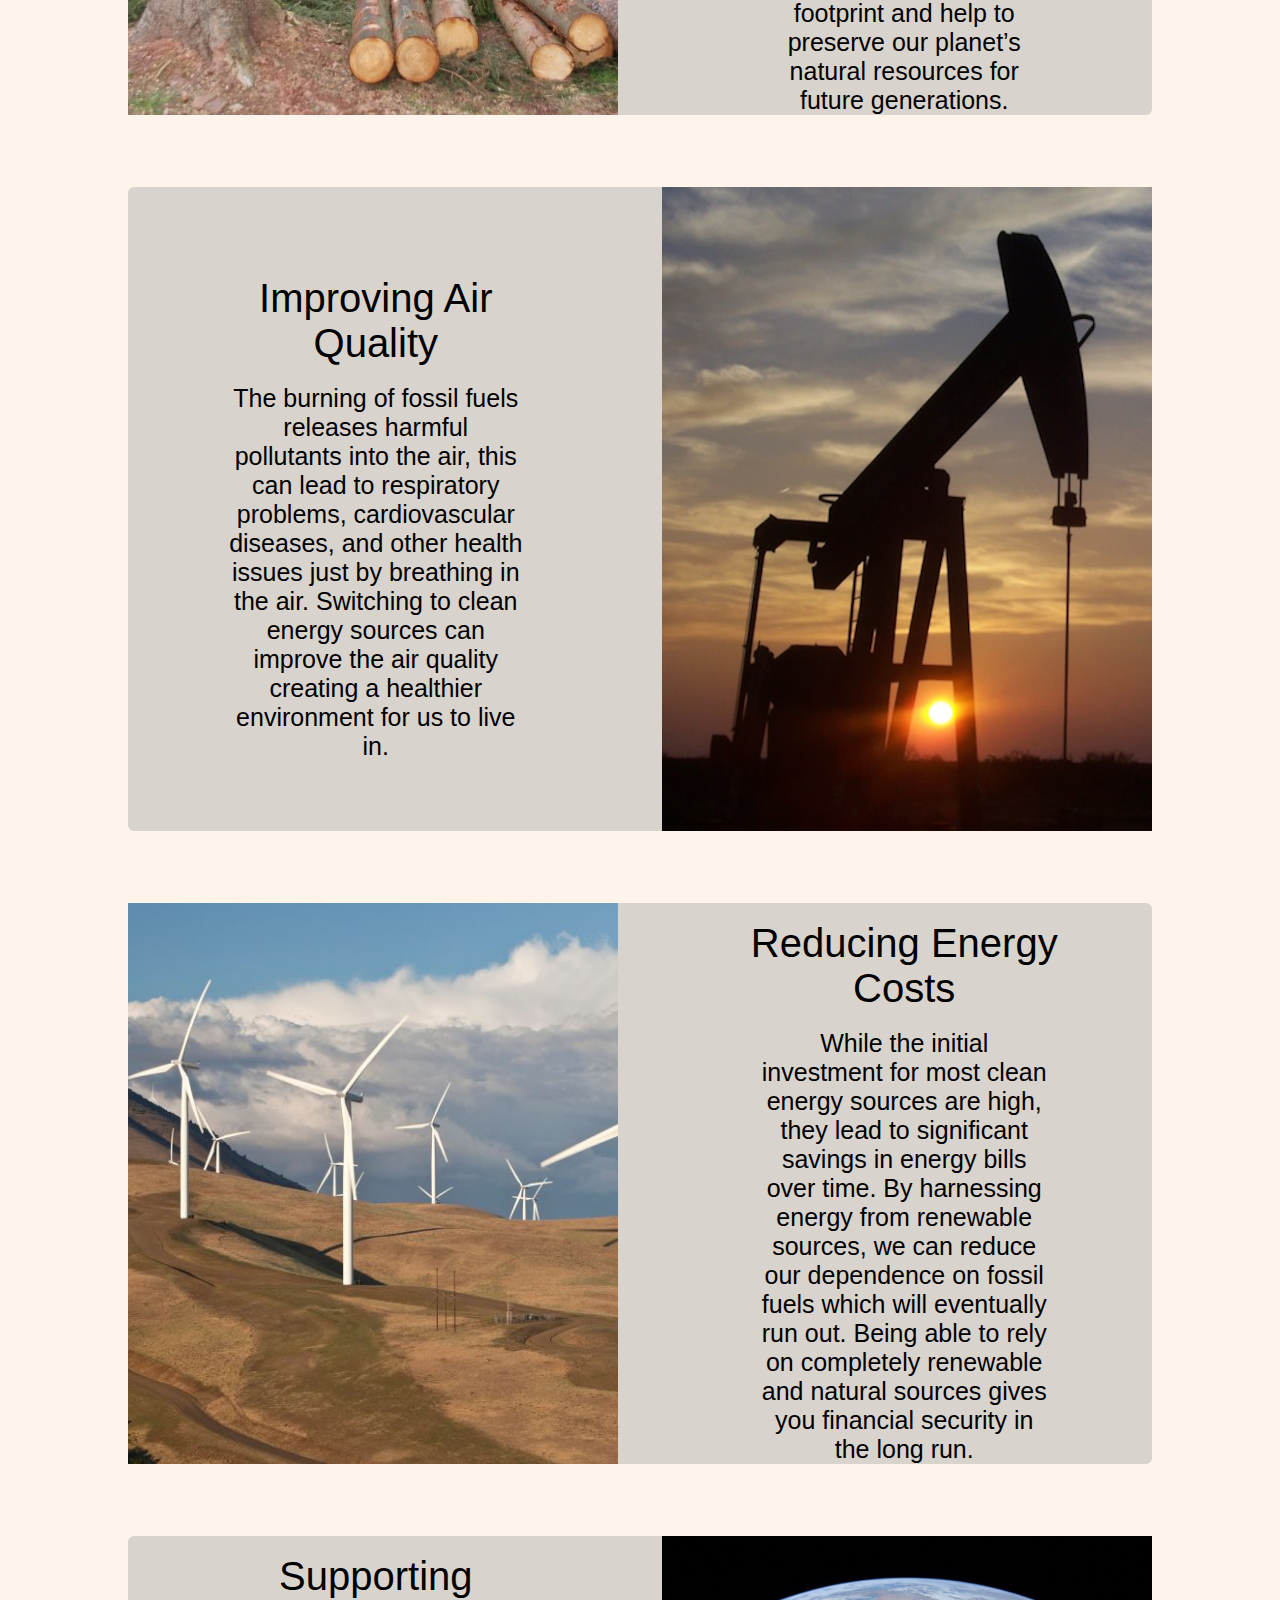
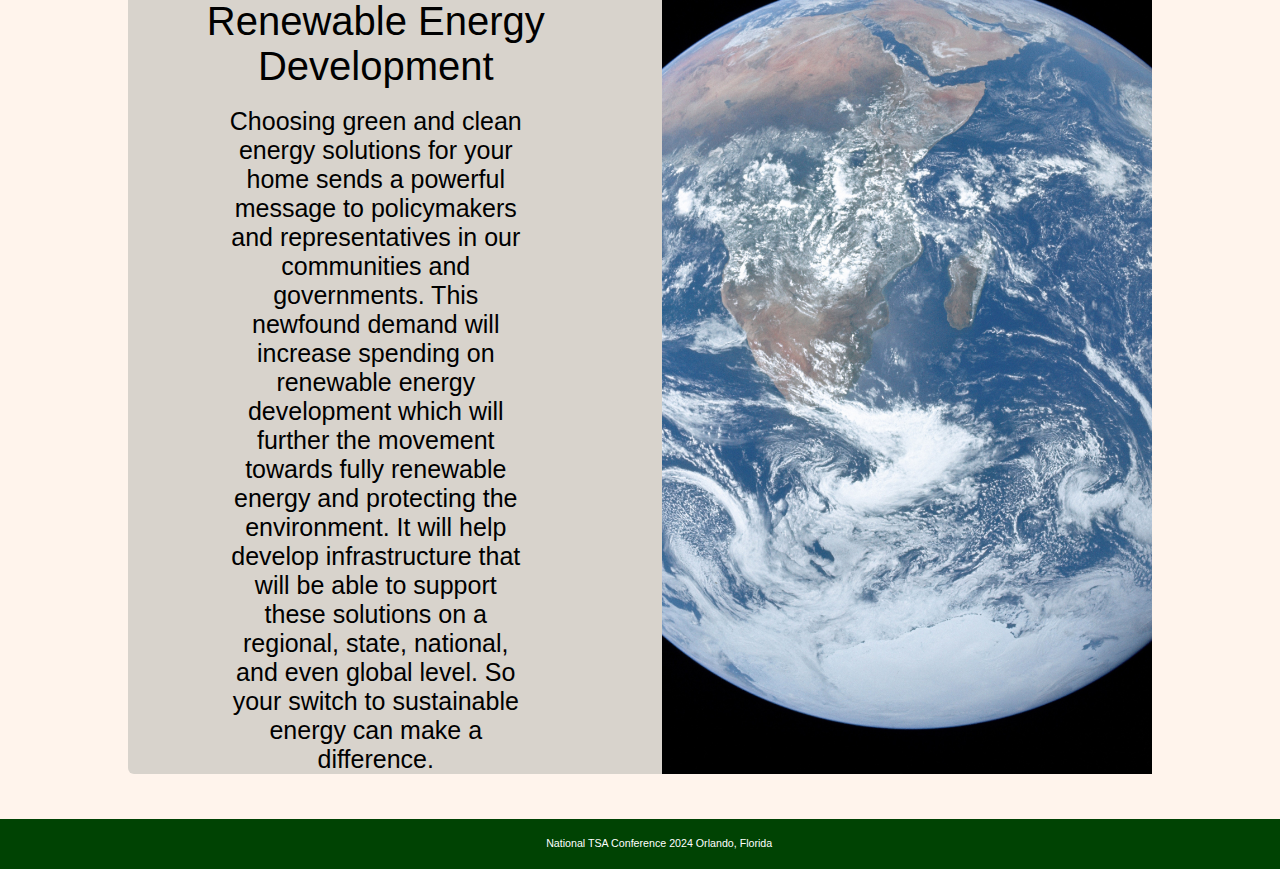
==== commit 4893723a: "a" ====
--- a/index.html
+++ b/index.html
@@ -124,7 +124,7 @@
 
         <div id="footer" class="background-d flex-container">
             <div id="description">
-                <p class="white-txt">Virginia TSA State Conference 2024</p>
+                <p class="white-txt">National TSA Conference 2024 Orlando, Florida</p>
             </div>
         </div>
     </div>
